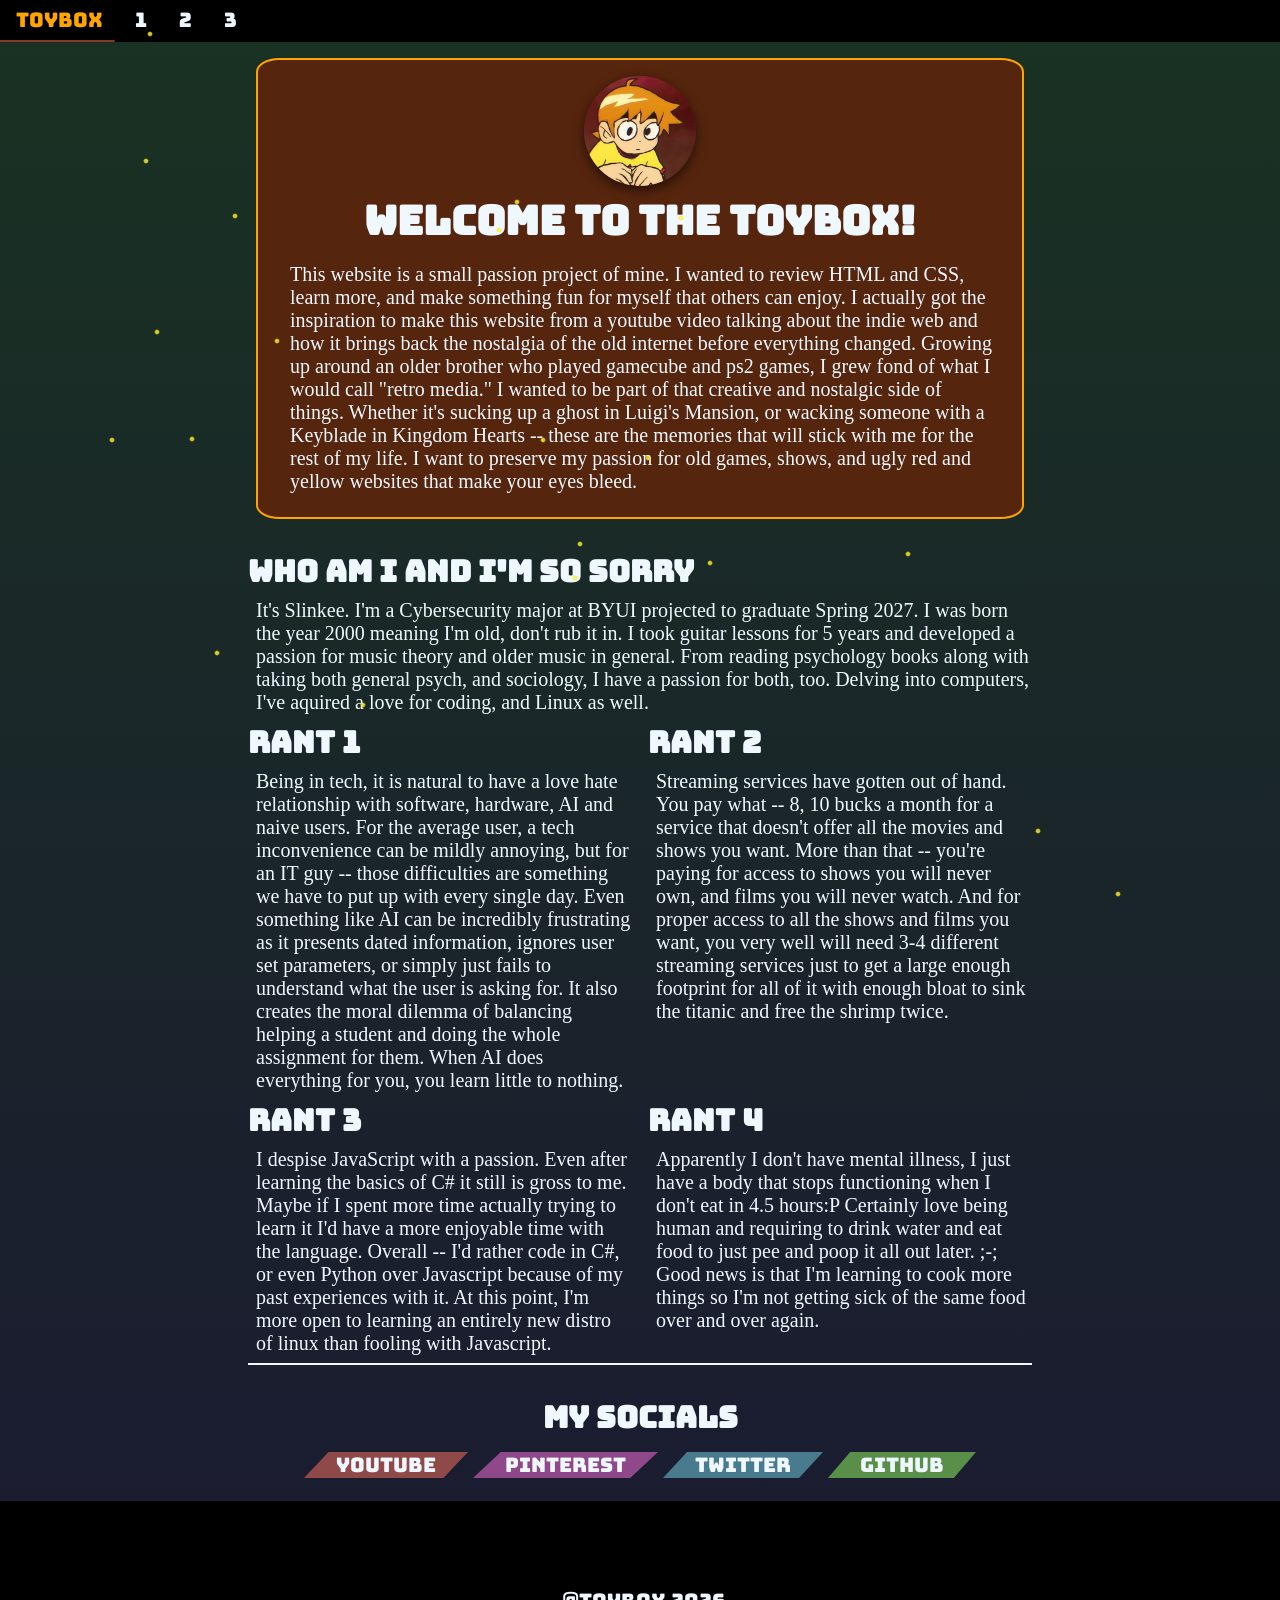
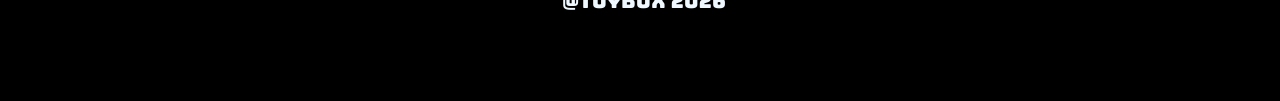
==== index.html @ 7c994a75 "tweaked p content" ====
<!DOCTYPE html>
<html lang="en">
<head>
    <!-- meta tags -->
    <meta charset="UTF-8">
    <meta name="viewport" content="width=device-width, initial-scale=1.0">   
    <meta name="description" content="Personal Wesbite for the whims and sillies of the one and only Slinkee">
    <meta property="og:title" content="The Toybox" />
    <meta property="og:description" content="Personal Wesbite for the whims and sillies of the one and only Slinkee"/>
    <meta property="og:url" content="https://slink-182.github.io/Toybox/" />
    <meta property="og:type" content="website" />
    <meta property="og:image" content="https://slink-182.github.io/Toybox/assets/images/bruh-pomni.jpg" />
    <!-- links to html, css and favicon -->
    <script src="js/script.js" defer></script>
    <link rel="stylesheet" href="css/styles.css">
    <link rel="icon" type="image/png" href="assets/images/favicon.png">
    <title>TOYBOX</title>
</head>
<body>
    <div id="fireflies"></div>
    <nav>
        <a href="index.html" class="selected-page">Toybox</a>
        <a href="one.html">1</a>
        <a href="two.html">2</a>
        <a href="three.html">3</a>
    </nav>
    <main>
        <div class="text-bubble">
            <img src="assets/images/scottPilgrim-1.jpg" id="home-image" alt="profile image">
            <H1>Welcome to the Toybox!</H1>
            <p>
                This website is a small passion project of mine. I wanted to review HTML and CSS, learn more, and make something fun for myself 
                that others can enjoy. I actually got the inspiration to make this website from a youtube video talking about the indie web and 
                how it brings back the nostalgia of the old internet before everything changed. Growing up around an older brother who played gamecube 
                and ps2 games, I grew fond of what I would call "retro media." I wanted to be part of that creative and nostalgic side of things. 
                Whether it's sucking up a ghost in Luigi's Mansion, or wacking someone with a Keyblade in Kingdom Hearts -- these are the memories 
                that will stick with me for the rest of my life. I want to preserve my passion for old games, shows, and ugly red and yellow websites 
                that make your eyes bleed.
            </p>
        </div>
        <h2>Who am I and I'm so sorry</h2>
        <p>
            It's Slinkee. 
            I'm a Cybersecurity major at BYUI projected to graduate Spring 2027. 
            I was born the year 2000 meaning I'm old, don't rub it in. I took 
            guitar lessons for 5 years and developed a passion for music theory 
            and older music in general. From reading psychology books along with taking both 
            general psych, and sociology, I have a passion for both, too. Delving into computers, 
            I've aquired a love for coding, and Linux as well. 
        </p>
        <div class="text-2col">
            <div class="box">
                <h2>Rant 1</h2>
                <p>
                Being in tech, it is natural to have a love hate relationship with 
                software, hardware, AI and naive users. For the average user, a tech 
                inconvenience can be mildly annoying, but for an IT guy -- those 
                difficulties are something we have to put up with every single day. 
                Even something like AI can be incredibly frustrating as it presents 
                dated information, ignores user set parameters, or simply just fails 
                to understand what the user is asking for. It also creates the moral 
                dilemma of balancing helping a student and doing the whole assignment 
                for them. When AI does everything for you, you learn little to nothing.
                </p>
            </div>
            <div class="box">
                <h2>Rant 2</h2>
                <p>
                    Streaming services have gotten out of hand. You pay what -- 8, 10 bucks 
                    a month for a service that doesn't offer all the movies and shows you want. 
                    More than that -- you're paying for access to shows you will never own, and 
                    films you will never watch. And for proper access to all the shows and films 
                    you want, you very well will need 3-4 different streaming services just to 
                    get a large enough footprint for all of it with enough bloat to sink the titanic 
                    and free the shrimp twice.
                </p>
            </div>
            <div class="box">
                <h2>Rant 3</h2>
                <p>
                    I despise JavaScript with a passion. Even after learning the basics of 
                    C# it still is gross to me. Maybe if I spent more time actually trying 
                    to learn it I'd have a more enjoyable time with the language. Overall 
                    -- I'd rather code in C#, or even Python over Javascript because of my 
                    past experiences with it. At this point, I'm more open to learning an 
                    entirely new distro of linux than fooling with Javascript.
                </p>
            </div>
            <div class="box">
                <h2>Rant 4</h2>
                <p>
                    Apparently I don't have mental illness, I just have a body that stops 
                    functioning when I don't eat in 4.5 hours:P Certainly love being human 
                    and requiring to drink water and eat food to just pee and poop it all
                    out later. ;-; Good news is that I'm learning to cook more things so 
                    I'm not getting sick of the same food over and over again.
                </p>
            </div>
        </div>   
        <div class="break"></div>
        <h2 class="text-center">My Socials</h2>
        <div class="social">
            <a href="https://www.youtube.com/@slinkee182" target="_blank" class="youtube">Youtube</a>
            <a href="https://www.pinterest.com/slinkee182/" target="_blank" class="pinterest">Pinterest</a>
            <a href="https://x.com/slinkee182" target="_blank" class="twitter">Twitter</a>
            <a href="https://github.com/slink-182" target="_blank" class="github">GitHub</a>
        </div>
    </main>
    <footer><p>@ToyBox 2026</p></footer>
</body>
</html>
---- css/styles.css ----
/* This is the CSS for Toybox!  */
/* GENERAL STYLES FOR ALL PAGES */

/* FONTS */
@import url('https://fonts.googleapis.com/css2?family=Bungee&display=swap');

.bungee-regular {
  font-family: "Bungee", sans-serif;
  font-weight: 400;
  font-style: normal;
}

:root {
    --primary-background: linear-gradient(180deg, #193222, #1b1932);
    --grayscale-background: linear-gradient(180deg, #404040, #000000);
    --firefly-background: radial-gradient(circle, #fff8c6, #ffea00 40%, transparent 70%);
    --nav-background: black;
    --primary-text-color: aliceblue;
    --text-bubble-background: #56250d;
    --footer-background: black;
    --box-shadow: 0 4px 12px rgba(0, 0, 0, 0.6);
    --header-font: "Bungee", sans-serif;
}

* {
    padding: 0;
    margin: 0; 
}
html {
    font-size: 20px;
    scroll-behavior: smooth;
}
body {
    color: var(--primary-text-color);
    background: var(--primary-background);
}


/* js applied classes */
body.grayscale {
    background: var(--grayscale-background);
}
.text-bubble.grayscale-text {
    background-color: #5c5c5c;
    border: 2px solid rgb(255, 255, 255);
}
.social a.grayscale-socials {
    background-color: #898989;
}


/* FIREFLIES */
#fireflies {
    pointer-events: none;
    position: fixed;
    inset: 0;
    overflow: hidden;
    z-index: 9999;
}
.firefly {
    position: absolute;
    width: 6px;
    height: 6px;
    background: var(--firefly-background);
    border-radius: 50%;
    opacity: 0.8;
    animation: drift 8s infinite ease-in-out;
}
@keyframes drift {
    0%   { transform: translate(0, 0); }
    50%  { transform: translate(40px, -60px); }
    100% { transform: translate(0, 0); }
}

/* NAVIGATION */
nav {
    display: flex;
    background-color: var(--nav-background);
    line-height: 40px;
}
nav a {
    padding:0 20px;
    margin:0 -4px;
    transition: all .20s;
    clip-path: polygon(
        15% 0,    /* top-left pulled inward */
        100% 0,   /* top-right */
        85% 100%,/* bottom-right */
        0 100%    /* bottom-left */
    );
}
nav a:nth-child(1) {
    clip-path: polygon(
        0 0, 
        100% 0,   /* top-right */
        93.33% 100%,/* bottom-right */
        0 100%    /* bottom-left */
    );
}

nav a:hover {
    background-color: aliceblue;
    color: black;
}
.selected-page {
    border-bottom: 2px solid #843825;
    color: orange;
}

h1, h2, h3, h4, h5 {
    font-family: var(--header-font);
    margin: 0 8px 8px 8px;
}
h1 {
    text-align: center;
    margin-bottom: 16px;
}
a {
    font-family: var(--header-font);
    color: var(--primary-text-color);
    text-decoration: none;
}
img {
    box-shadow: var(--box-shadow);
    -webkit-user-drag: none;
    width: 100%;
} 
ul {
    list-style-type:none;
}
li {
    margin-bottom: 4px;
}
p {
    color: var(--primary-text-color);
    margin: 0 8px 8px 16px;
}
.break {
    border-bottom: 2px solid var(--primary-text-color);
    margin: 0 8px 32px 8px;
}


/* SOCIAL */
.social {
    text-align: center;
    line-height: 40px;
    margin-bottom: 16px;
}
.social a {
    clip-path: polygon(
        15% 0,    /* top-left pulled inward */
        100% 0,   /* top-right */
        85% 100%,/* bottom-right */
        0 100%    /* bottom-left */
    );
    transition: padding 0.20s ease;
    padding: 0 32px;
}
.social a:hover {
    background-color: white;
    color: black;
    padding-right: 64px;
}
.twitter {
    background-color: #497b8f;
}
.pinterest {
    background-color: #8f498a;
}
.youtube {
    background-color: #8f4949;
}
.github {
    background-color: #598f49;
}

/* FOOTER */
footer {
    background-color: var(--footer-background);
    height: 200px;
    line-height: 200px;
    text-align: center;
}
footer p {
    font-family: var(--header-font)
}


/* REPEAT FORMATS */
.four-column {
    display: grid;
    grid-template-columns: repeat(4, 1fr);
    margin: 16px;
    gap: 16px;
}
.three-column {
    display: grid;
    grid-template-columns: repeat(3, 1fr);
    margin: 16px;
    gap: 16px;
}
.two-column {
    display: grid;
    grid-template-columns: repeat(2, 1fr);
    margin: 16px;
    gap: 16px;
}
.one-column {
    display: grid;
    grid-template-columns: repeat(1, 1fr);
    place-items:center;
    margin: 16px;
    gap: 16px;
}

.medium-img {
    object-fit: cover;
    border-radius: 3%;
    max-width: 400px;
    max-height:400px;
}

.discography {
    margin-left: 16px;
}
.discography img {
    transition: .20s all;    
    box-shadow:none;
    width: 120px;
    margin-right: -80px;
}
.discography img:hover {
    margin-right: 0px;
}
.img-circle {
    object-fit:cover;
    border-radius: 50%;
    width:400px;
    height:400px;
}

/* typically text specific formats */
.text-center {
    text-align: center;
}
.text-right {
    text-align:right;
}
.text-2col {
    display: grid;
    grid-template-columns: repeat(2, 1fr);
}
.list-2col {
    display: grid;
    grid-template-columns: repeat(2, 2fr);
    gap:16px;
}
.text-bubble {
    background-color: var(--text-bubble-background);
    border: 2px solid orange; 
    border-radius:3%;  
    padding: 16px; 
    margin: 16px 16px 32px 16px;
}

body::-webkit-scrollbar {
    background-color:black;
    width:8px;
    height:8px;
}
body::-webkit-scrollbar-thumb {
    background: linear-gradient(180deg, #842525, #844925);
}


 /* UNIQUE IDs */
#home-image {
    display: block;
    cursor: pointer;
    transition: transform 1s ease-in-out, opacity 1s ease-in-out;
    width: 112px;
    border-radius: 50%;
    margin: 0 auto;
    margin-bottom: 8px;
}
#home-image.roll-away {
    transform: translateX(100%) rotate(720deg);
    opacity: 0;
    pointer-events: none;
}


/* MAIN */
main {
    max-width: 800px;
    margin: 0 auto;
}

/* MEDIA QUERIES */
@media (max-width: 600px) {
    /* center all the header text when screens are small */
    h2, h3, h4, h5 {
        text-align: center;
    }
    .three-column {
        grid-template-columns: repeat(2, 1fr);
    }    
    .text-2col {
        grid-template-columns: repeat(1, 1fr);
    }

}
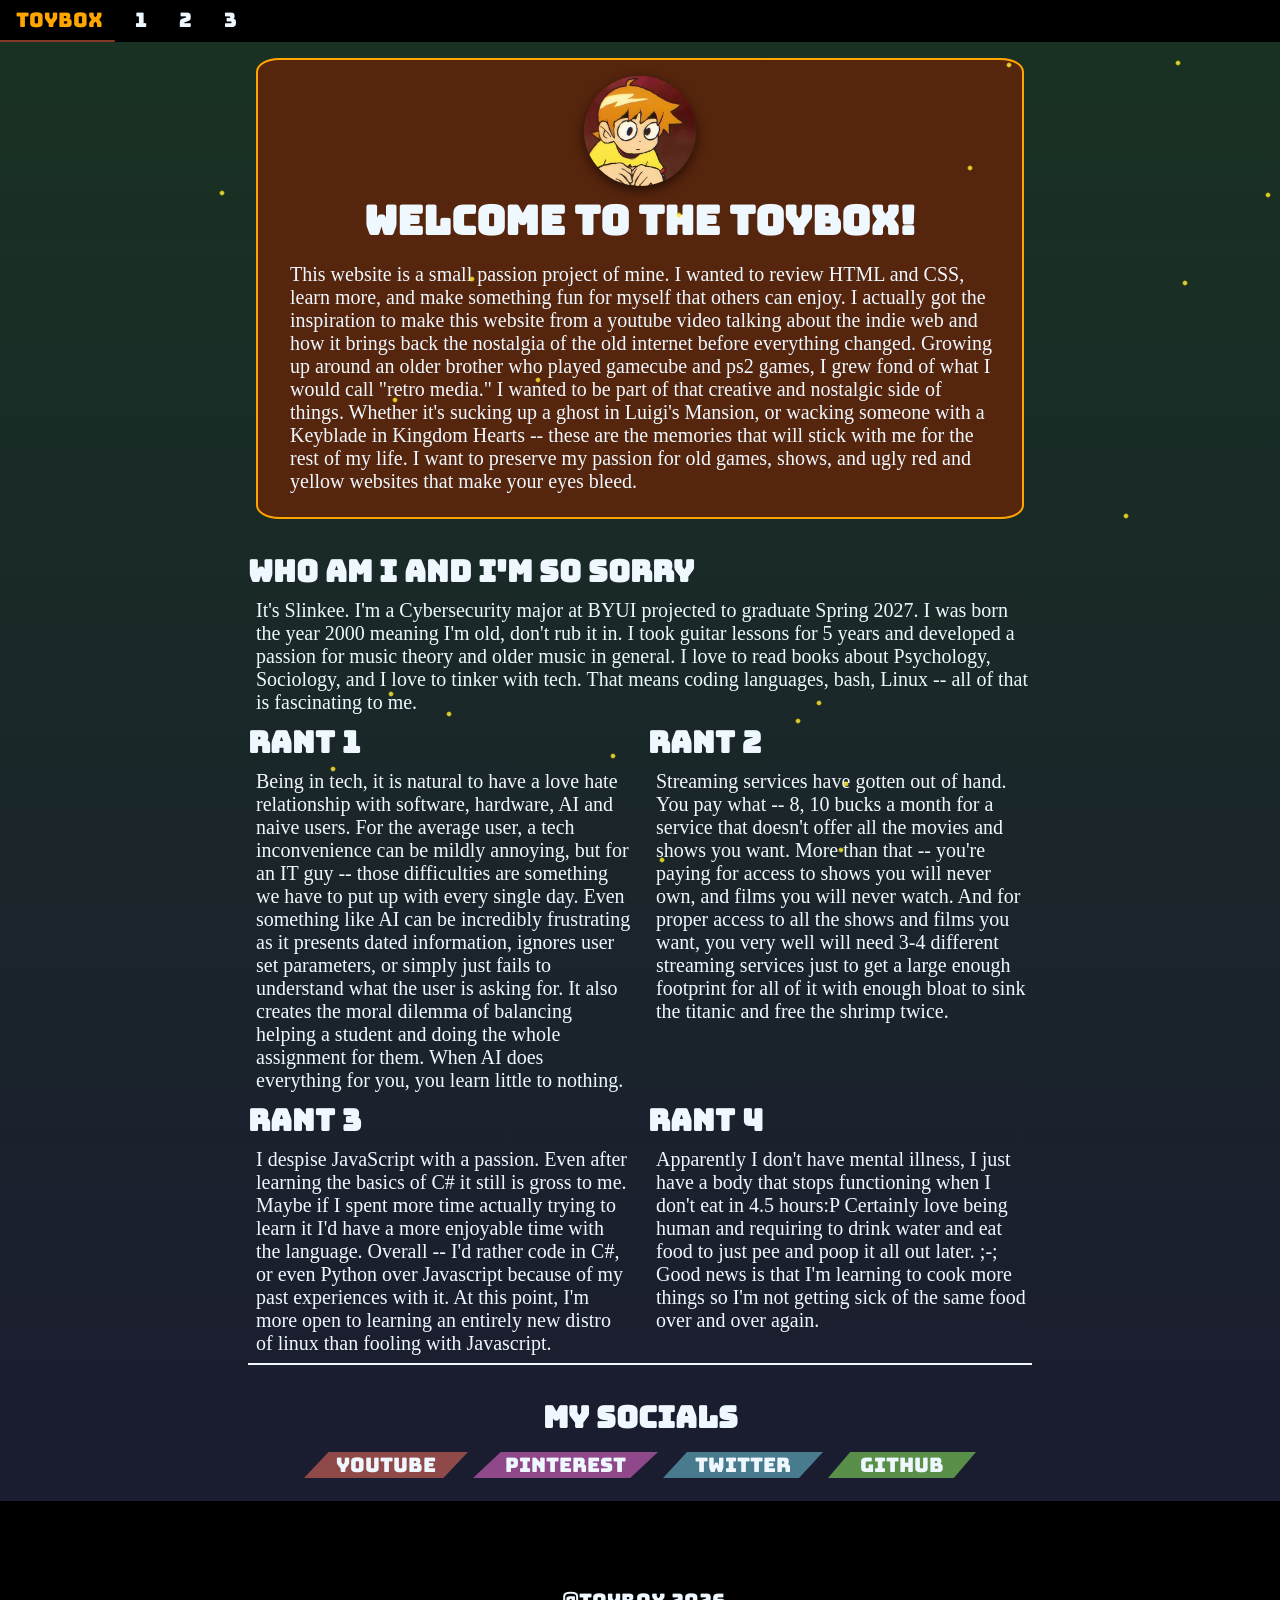
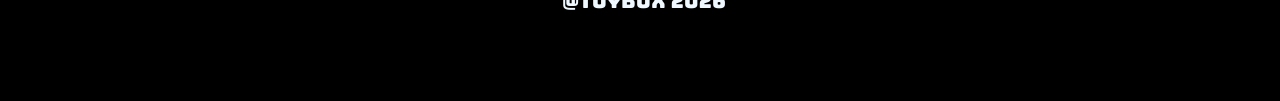
==== commit 1cdb557c: "tweaked p content" ====
--- a/index.html
+++ b/index.html
@@ -44,9 +44,9 @@
             I'm a Cybersecurity major at BYUI projected to graduate Spring 2027. 
             I was born the year 2000 meaning I'm old, don't rub it in. I took 
             guitar lessons for 5 years and developed a passion for music theory 
-            and older music in general. From reading psychology books along with taking both 
-            general psych, and sociology, I have a passion for both, too. Delving into computers, 
-            I've aquired a love for coding, and Linux as well. 
+            and older music in general. I love to read books about Psychology, Sociology, 
+            and I love to tinker with tech. That means coding languages, bash, 
+            Linux -- all of that is fascinating to me.
         </p>
         <div class="text-2col">
             <div class="box">
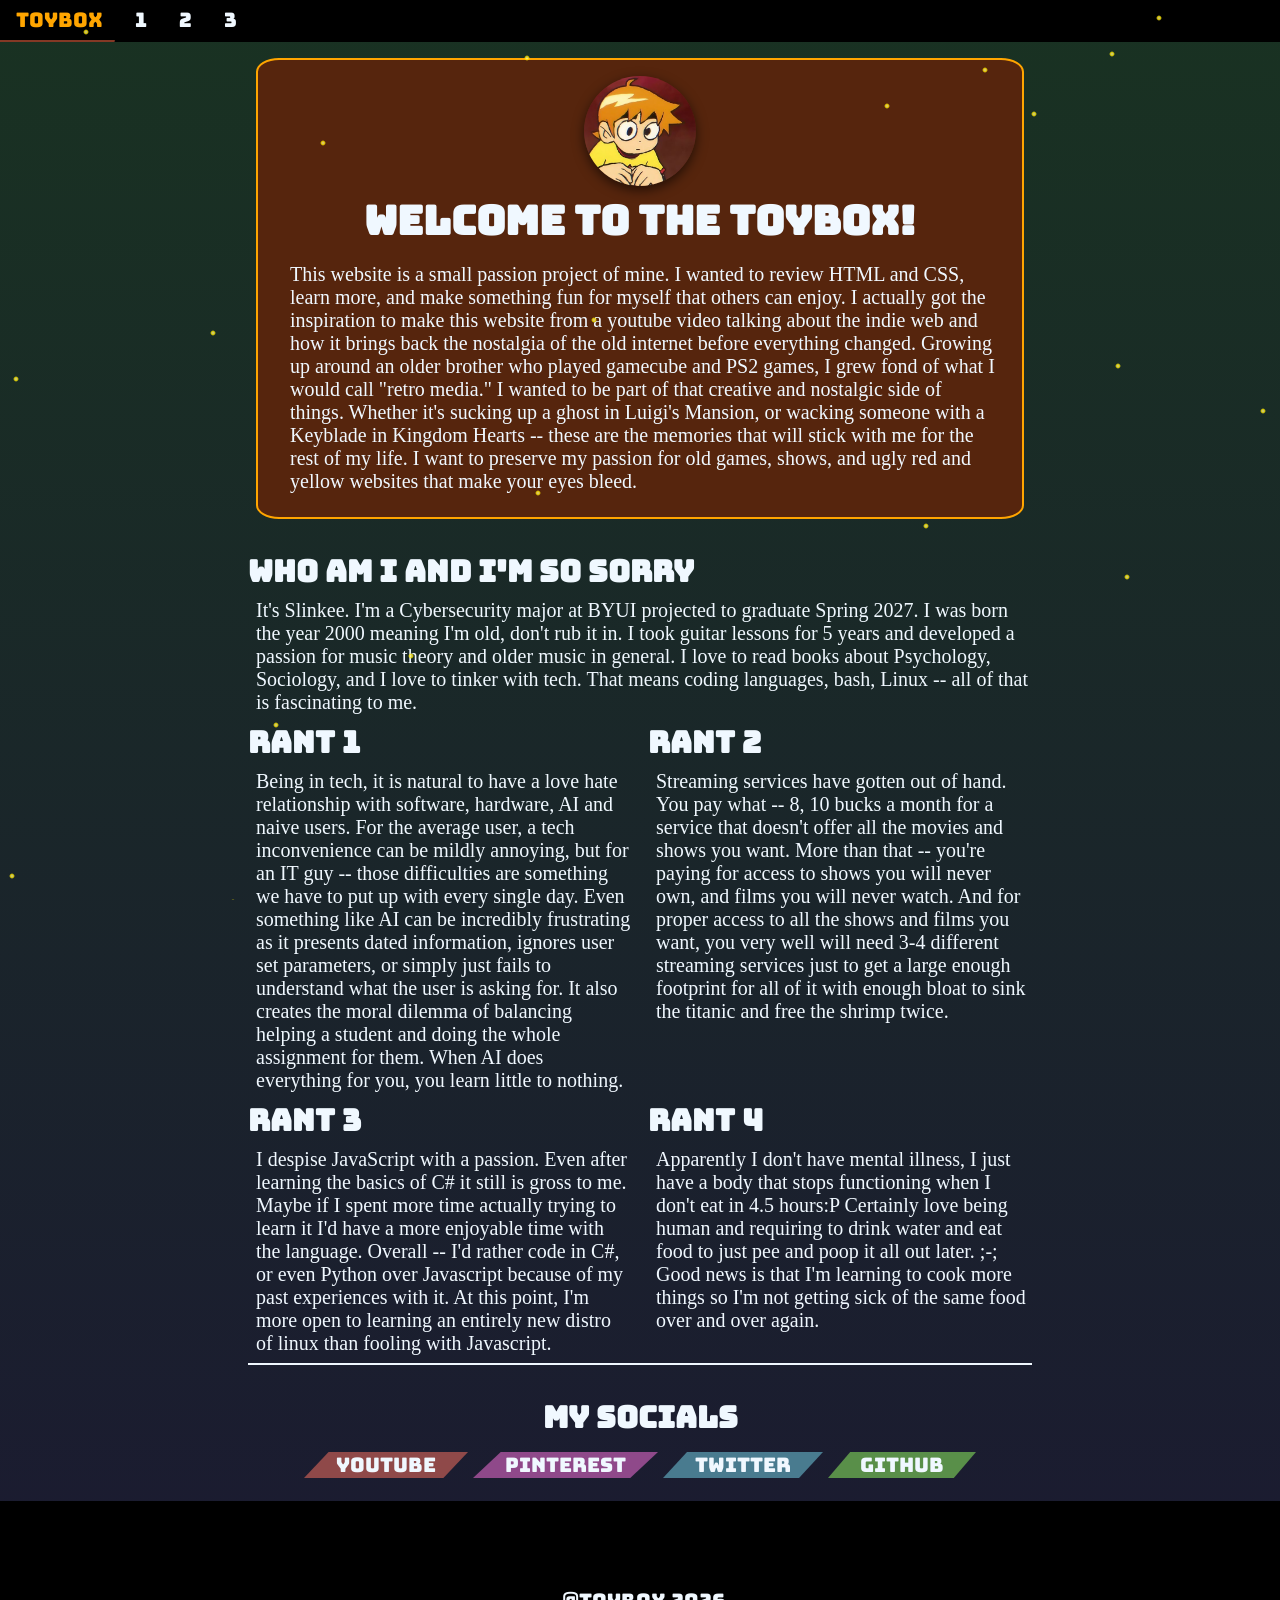
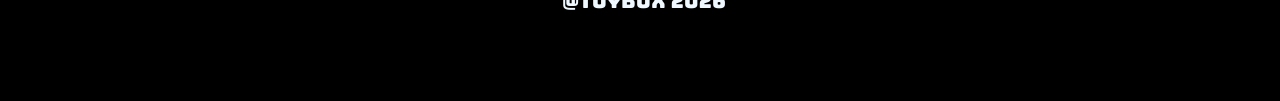
==== commit 88ac0185: "hooked honk to ramona-img" ====
--- a/index.html
+++ b/index.html
@@ -32,7 +32,7 @@
                 This website is a small passion project of mine. I wanted to review HTML and CSS, learn more, and make something fun for myself 
                 that others can enjoy. I actually got the inspiration to make this website from a youtube video talking about the indie web and 
                 how it brings back the nostalgia of the old internet before everything changed. Growing up around an older brother who played gamecube 
-                and ps2 games, I grew fond of what I would call "retro media." I wanted to be part of that creative and nostalgic side of things. 
+                and PS2 games, I grew fond of what I would call "retro media." I wanted to be part of that creative and nostalgic side of things. 
                 Whether it's sucking up a ghost in Luigi's Mansion, or wacking someone with a Keyblade in Kingdom Hearts -- these are the memories 
                 that will stick with me for the rest of my life. I want to preserve my passion for old games, shows, and ugly red and yellow websites 
                 that make your eyes bleed.
--- a/css/styles.css
+++ b/css/styles.css
@@ -14,10 +14,12 @@
     --primary-background: linear-gradient(180deg, #193222, #1b1932);
     --grayscale-background: linear-gradient(180deg, #404040, #000000);
     --firefly-background: radial-gradient(circle, #fff8c6, #ffea00 40%, transparent 70%);
+    --scrollbar-thumb-color: linear-gradient(180deg, #842525, #844925);
+    --grayscale-scrollbar-thumb: linear-gradient(180deg, #7e7e7e, #8f8e8e);
     --nav-background: black;
-    --primary-text-color: aliceblue;
     --text-bubble-background: #56250d;
     --footer-background: black;
+    --primary-text-color: aliceblue;
     --box-shadow: 0 4px 12px rgba(0, 0, 0, 0.6);
     --header-font: "Bungee", sans-serif;
 }
@@ -40,12 +42,23 @@
 body.grayscale {
     background: var(--grayscale-background);
 }
+body.grayscale-scrollbar-thumb::-webkit-scrollbar-thumb {
+    background: var(--grayscale-scrollbar-thumb)
+}
 .text-bubble.grayscale-text {
     background-color: #5c5c5c;
-    border: 2px solid rgb(255, 255, 255);
+    border: 2px solid #ffffff;
 }
 .social a.grayscale-socials {
     background-color: #898989;
+}
+.selected-page.grayscale-selected {
+    border-bottom: 2px solid #797979;
+    color: var(--primary-text-color);
+}
+.selected-page.grayscale-selected:hover {
+    border-bottom: 2px solid #797979;
+    color: black;
 }
 
 
@@ -270,7 +283,7 @@
     height:8px;
 }
 body::-webkit-scrollbar-thumb {
-    background: linear-gradient(180deg, #842525, #844925);
+    background: var(--scrollbar-thumb-color)
 }
 
 
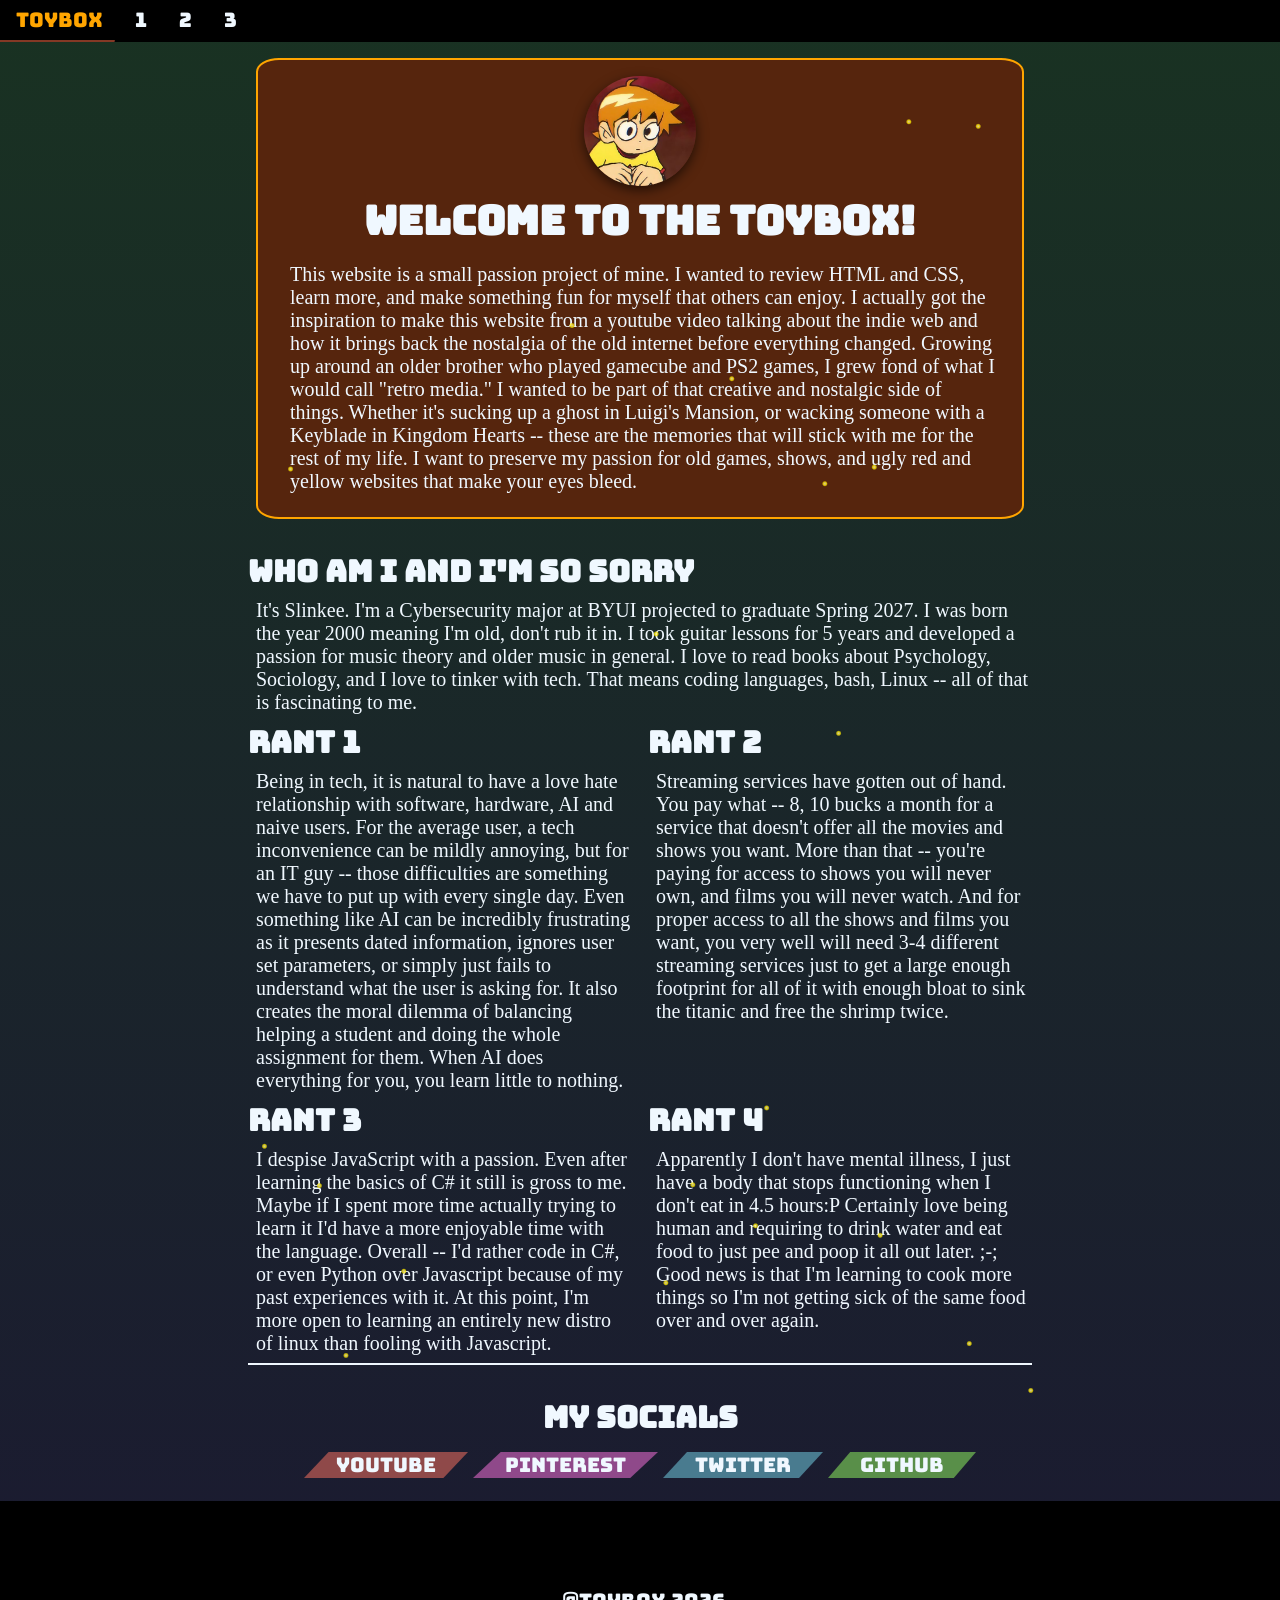
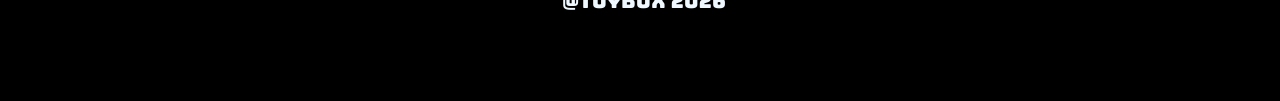
==== commit 3e4a1db1: "reworked fireflies" ====
--- a/index.html
+++ b/index.html
@@ -17,7 +17,6 @@
     <title>TOYBOX</title>
 </head>
 <body>
-    <div id="fireflies"></div>
     <nav>
         <a href="index.html" class="selected-page">Toybox</a>
         <a href="one.html">1</a>
@@ -25,6 +24,7 @@
         <a href="three.html">3</a>
     </nav>
     <main>
+        <div id="fireflies"></div>
         <div class="text-bubble">
             <img src="assets/images/scottPilgrim-1.jpg" id="home-image" alt="profile image">
             <H1>Welcome to the Toybox!</H1>
--- a/css/styles.css
+++ b/css/styles.css
@@ -64,12 +64,12 @@
 
 /* FIREFLIES */
 #fireflies {
+    position: absolute;
+    inset:0;
     pointer-events: none;
-    position: fixed;
-    inset: 0;
-    overflow: hidden;
-    z-index: 9999;
-}
+    overflow: hidden;   
+}
+
 .firefly {
     position: absolute;
     width: 6px;
@@ -77,13 +77,8 @@
     background: var(--firefly-background);
     border-radius: 50%;
     opacity: 0.8;
-    animation: drift 8s infinite ease-in-out;
-}
-@keyframes drift {
-    0%   { transform: translate(0, 0); }
-    50%  { transform: translate(40px, -60px); }
-    100% { transform: translate(0, 0); }
-}
+}
+
 
 /* NAVIGATION */
 nav {
@@ -302,10 +297,18 @@
     opacity: 0;
     pointer-events: none;
 }
+#sad-message {
+    margin-top:-56px; 
+}
+#ramona-img {
+    cursor: pointer;
+}
 
 
 /* MAIN */
 main {
+    position:relative;
+    overflow:hidden;
     max-width: 800px;
     margin: 0 auto;
 }
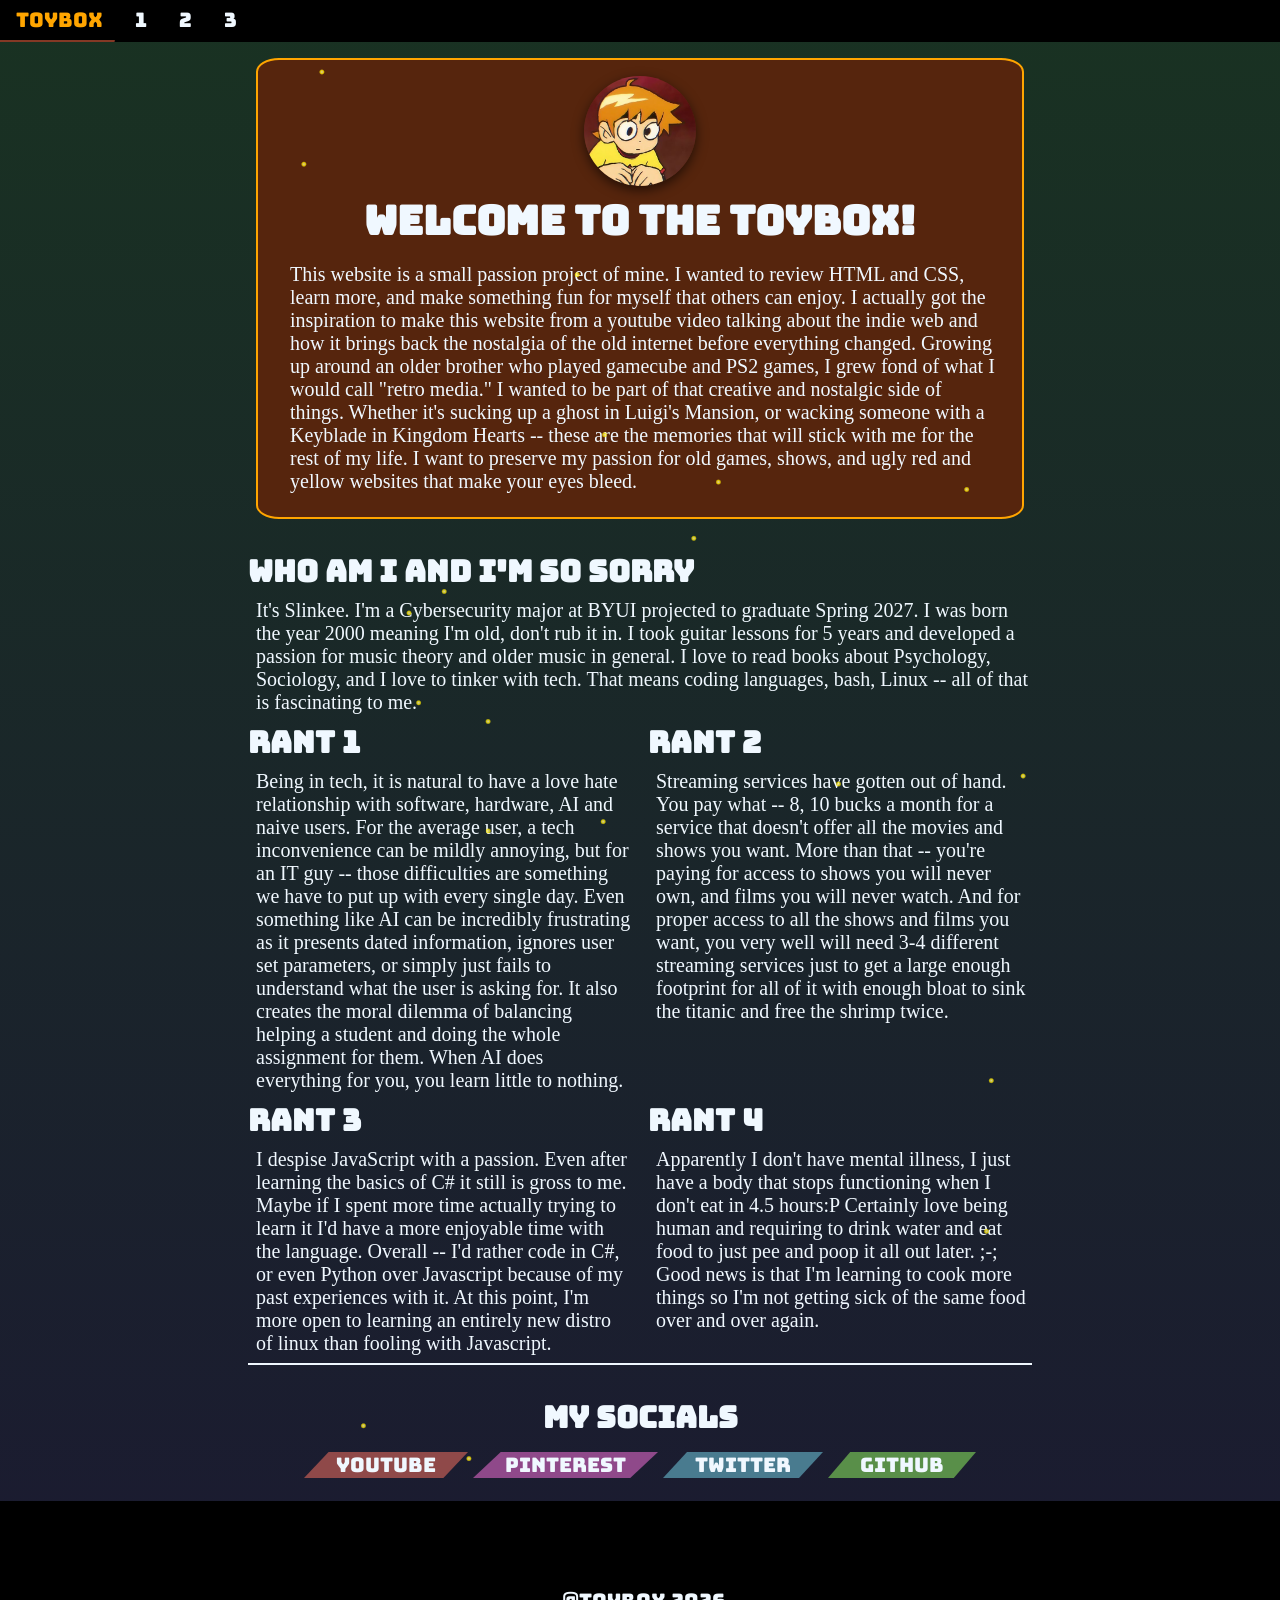
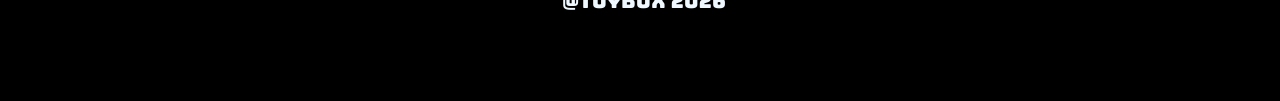
==== commit 325d03ab: "organized images folder" ====
--- a/index.html
+++ b/index.html
@@ -9,7 +9,7 @@
     <meta property="og:description" content="Personal Wesbite for the whims and sillies of the one and only Slinkee"/>
     <meta property="og:url" content="https://slink-182.github.io/Toybox/" />
     <meta property="og:type" content="website" />
-    <meta property="og:image" content="https://slink-182.github.io/Toybox/assets/images/bruh-pomni.jpg" />
+    <meta property="og:image" content="https://slink-182.github.io/Toybox/assets/images/misc/bruh-pomni.jpg" />
     <!-- links to html, css and favicon -->
     <script src="js/script.js" defer></script>
     <link rel="stylesheet" href="css/styles.css">
@@ -26,7 +26,7 @@
     <main>
         <div id="fireflies"></div>
         <div class="text-bubble">
-            <img src="assets/images/scottPilgrim-1.jpg" id="home-image" alt="profile image">
+            <img src="assets/images/misc/scottPilgrim-1.jpg" id="home-image" alt="profile image">
             <H1>Welcome to the Toybox!</H1>
             <p>
                 This website is a small passion project of mine. I wanted to review HTML and CSS, learn more, and make something fun for myself 
--- a/css/styles.css
+++ b/css/styles.css
@@ -14,6 +14,7 @@
     --primary-background: linear-gradient(180deg, #193222, #1b1932);
     --grayscale-background: linear-gradient(180deg, #404040, #000000);
     --firefly-background: radial-gradient(circle, #fff8c6, #ffea00 40%, transparent 70%);
+    --grayscale-firefly-background: radial-gradient(circle, #ffffff, #dcdcdc 40%, transparent 70%);
     --scrollbar-thumb-color: linear-gradient(180deg, #842525, #844925);
     --grayscale-scrollbar-thumb: linear-gradient(180deg, #7e7e7e, #8f8e8e);
     --nav-background: black;
@@ -59,6 +60,9 @@
 .selected-page.grayscale-selected:hover {
     border-bottom: 2px solid #797979;
     color: black;
+}
+.firefly.grayscale-firefly {
+    background: var(--grayscale-firefly-background);
 }
 
 
@@ -308,7 +312,6 @@
 /* MAIN */
 main {
     position:relative;
-    overflow:hidden;
     max-width: 800px;
     margin: 0 auto;
 }
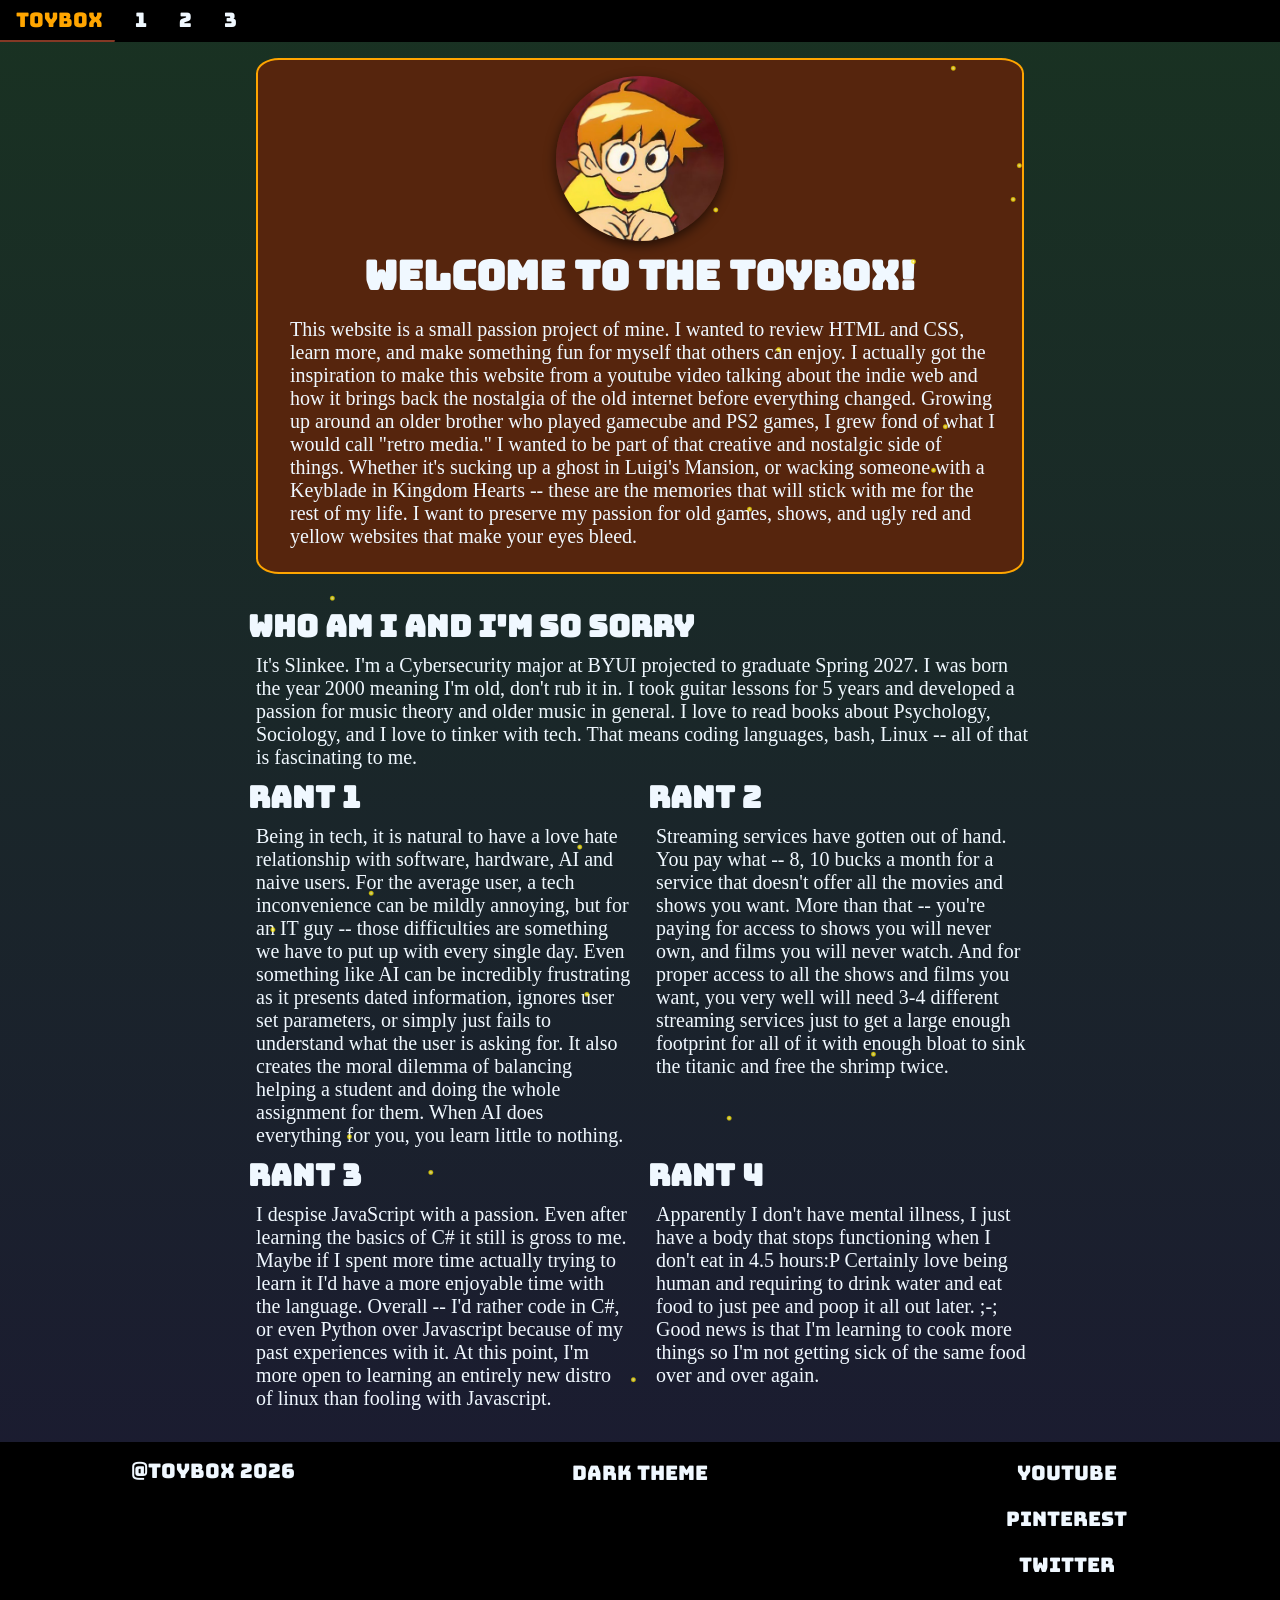
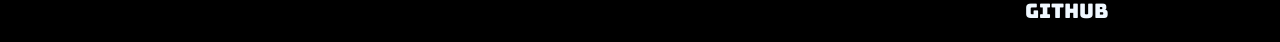
==== commit ec6c3314: "set footer grid" ====
--- a/index.html
+++ b/index.html
@@ -26,7 +26,10 @@
     <main>
         <div id="fireflies"></div>
         <div class="text-bubble">
-            <img src="assets/images/misc/scottPilgrim-1.jpg" id="home-image" alt="profile image">
+            <div id="welcome-img-container">
+                <div id="sad-message"> How could you:(</div>
+                <img src="assets/images/misc/scottPilgrim-1.jpg" id="home-image" alt="profile image">
+            </div>
             <H1>Welcome to the Toybox!</H1>
             <p>
                 This website is a small passion project of mine. I wanted to review HTML and CSS, learn more, and make something fun for myself 
@@ -97,16 +100,21 @@
                 </p>
             </div>
         </div>   
-        <div class="break"></div>
-        <h2 class="text-center">My Socials</h2>
-        <div class="social">
+    </main>
+    <footer>
+        <div class="col1">
+            <p>@ToyBox 2026</p>
+        </div>
+        <div class="col2">
+            <a id="theme-toggle">Dark Theme</a>    
+        </div>
+        <div class="col3">
             <a href="https://www.youtube.com/@slinkee182" target="_blank" class="youtube">Youtube</a>
             <a href="https://www.pinterest.com/slinkee182/" target="_blank" class="pinterest">Pinterest</a>
             <a href="https://x.com/slinkee182" target="_blank" class="twitter">Twitter</a>
-            <a href="https://github.com/slink-182" target="_blank" class="github">GitHub</a>
+            <a href="https://github.com/slink-182" target="_blank" class="github">GitHub</a>    
         </div>
-    </main>
-    <footer><p>@ToyBox 2026</p></footer>
+    </footer>
 </body>
 </html>
 
--- a/css/styles.css
+++ b/css/styles.css
@@ -11,6 +11,7 @@
 }
 
 :root {
+    --dark-background: black;
     --primary-background: linear-gradient(180deg, #193222, #1b1932);
     --grayscale-background: linear-gradient(180deg, #404040, #000000);
     --firefly-background: radial-gradient(circle, #fff8c6, #ffea00 40%, transparent 70%);
@@ -40,6 +41,10 @@
 
 
 /* js applied classes */
+body.dark {
+    background: var(--dark-background);
+}
+
 body.grayscale {
     background: var(--grayscale-background);
 }
@@ -153,49 +158,30 @@
 }
 
 
-/* SOCIAL */
-.social {
-    text-align: center;
-    line-height: 40px;
-    margin-bottom: 16px;
-}
-.social a {
-    clip-path: polygon(
-        15% 0,    /* top-left pulled inward */
-        100% 0,   /* top-right */
-        85% 100%,/* bottom-right */
-        0 100%    /* bottom-left */
-    );
-    transition: padding 0.20s ease;
-    padding: 0 32px;
-}
-.social a:hover {
-    background-color: white;
-    color: black;
-    padding-right: 64px;
-}
-.twitter {
-    background-color: #497b8f;
-}
-.pinterest {
-    background-color: #8f498a;
-}
-.youtube {
-    background-color: #8f4949;
-}
-.github {
-    background-color: #598f49;
-}
 
 /* FOOTER */
 footer {
+    display: grid;
+    grid-template-columns: 1fr 1fr 1fr;
     background-color: var(--footer-background);
-    height: 200px;
-    line-height: 200px;
-    text-align: center;
+    text-align:center;
+    padding-top:16px;
+    margin-top:24px;
+   
 }
 footer p {
-    font-family: var(--header-font)
+    font-family: var(--header-font);
+    margin: 0;
+    padding: 0;
+    margin-bottom: 16px;
+}
+footer a {
+    display:block;
+    font-family: var(--header-font);
+    color: var(--primary-text-color);
+    border: 2px solid black;
+    cursor:pointer;
+    margin-bottom: 16px;
 }
 
 
@@ -287,13 +273,16 @@
 
 
  /* UNIQUE IDs */
+#welcome-img-container {
+    display:grid;
+    place-items: center;
+}
+
 #home-image {
-    display: block;
     cursor: pointer;
     transition: transform 1s ease-in-out, opacity 1s ease-in-out;
-    width: 112px;
+    width: 168px;
     border-radius: 50%;
-    margin: 0 auto;
     margin-bottom: 8px;
 }
 #home-image.roll-away {
@@ -302,8 +291,10 @@
     pointer-events: none;
 }
 #sad-message {
-    margin-top:-56px; 
-}
+    margin-bottom:-164px;
+    font: var(--header-font);
+}
+
 #ramona-img {
     cursor: pointer;
 }
@@ -328,5 +319,9 @@
     .text-2col {
         grid-template-columns: repeat(1, 1fr);
     }
-
-}
+    footer {
+        grid-template-columns: 1fr;
+
+    }
+
+}
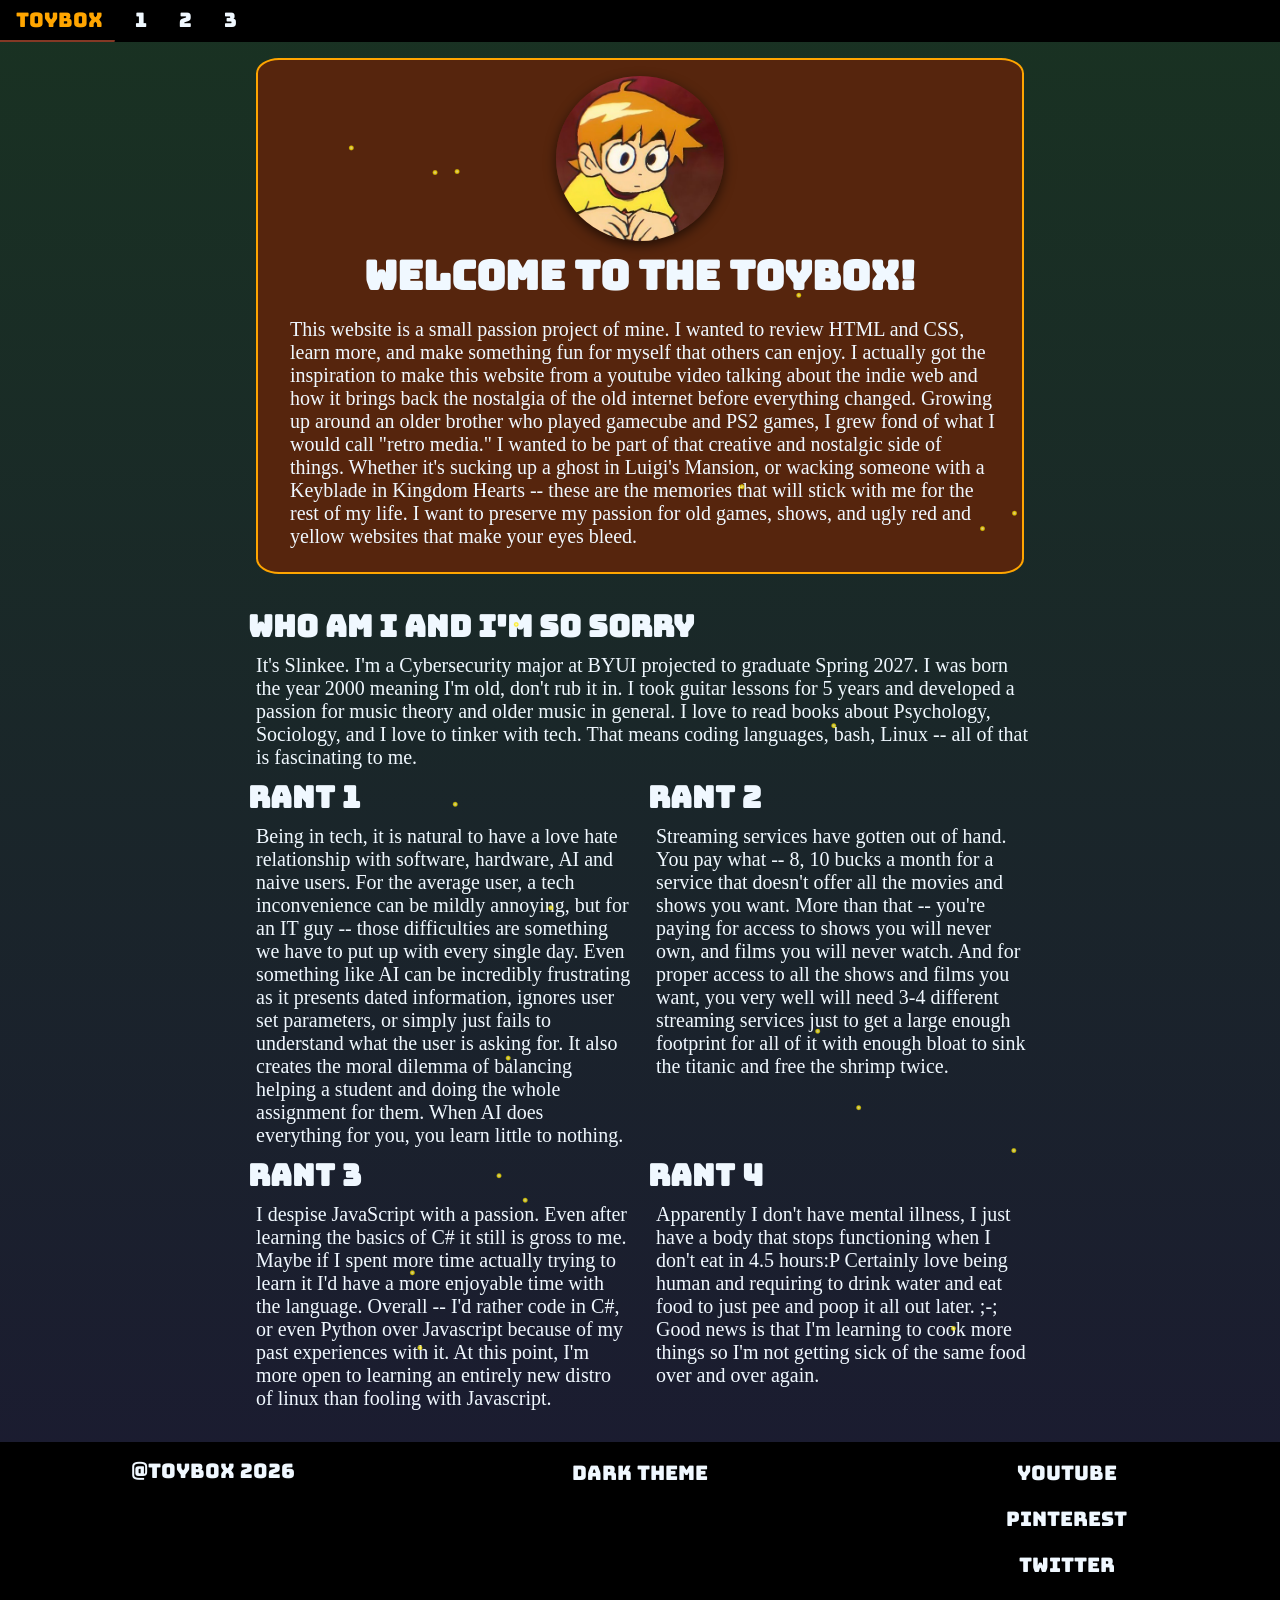
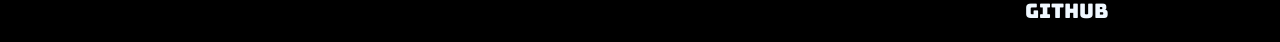
==== commit d39bde03: "cleaned up css" ====
--- a/index.html
+++ b/index.html
@@ -28,7 +28,7 @@
         <div class="text-bubble">
             <div id="welcome-img-container">
                 <div id="sad-message"> How could you:(</div>
-                <img src="assets/images/misc/scottPilgrim-1.jpg" id="home-image" alt="profile image">
+                <img src="assets/images/misc/scottPilgrim-1.jpg" class="img-circle" id="home-image" alt="profile image">
             </div>
             <H1>Welcome to the Toybox!</H1>
             <p>
--- a/css/styles.css
+++ b/css/styles.css
@@ -94,6 +94,7 @@
     display: flex;
     background-color: var(--nav-background);
     line-height: 40px;
+    margin-bottom: 16px;
 }
 nav a {
     padding:0 20px;
@@ -126,7 +127,7 @@
 
 h1, h2, h3, h4, h5 {
     font-family: var(--header-font);
-    margin: 0 8px 8px 8px;
+    margin: 0 8px 8px;
 }
 h1 {
     text-align: center;
@@ -154,9 +155,8 @@
 }
 .break {
     border-bottom: 2px solid var(--primary-text-color);
-    margin: 0 8px 32px 8px;
-}
-
+    margin: 0 8px 32px;
+}
 
 
 /* FOOTER */
@@ -164,9 +164,9 @@
     display: grid;
     grid-template-columns: 1fr 1fr 1fr;
     background-color: var(--footer-background);
-    text-align:center;
-    padding-top:16px;
-    margin-top:24px;
+    text-align: center;
+    padding-top: 16px;
+    margin-top: 24px;
    
 }
 footer p {
@@ -207,16 +207,15 @@
 .one-column {
     display: grid;
     grid-template-columns: repeat(1, 1fr);
-    place-items:center;
-    margin: 16px;
-    gap: 16px;
+    place-items: center;
+    margin-bottom: 8px;
 }
 
 .medium-img {
     object-fit: cover;
     border-radius: 3%;
     max-width: 400px;
-    max-height:400px;
+    max-height: 400px;
 }
 
 .discography {
@@ -225,17 +224,14 @@
 .discography img {
     transition: .20s all;    
     box-shadow:none;
-    width: 120px;
+    max-width: 120px;
     margin-right: -80px;
 }
 .discography img:hover {
     margin-right: 0px;
 }
 .img-circle {
-    object-fit:cover;
     border-radius: 50%;
-    width:400px;
-    height:400px;
 }
 
 /* typically text specific formats */
@@ -243,7 +239,7 @@
     text-align: center;
 }
 .text-right {
-    text-align:right;
+    text-align: right;
 }
 .text-2col {
     display: grid;
@@ -252,20 +248,20 @@
 .list-2col {
     display: grid;
     grid-template-columns: repeat(2, 2fr);
-    gap:16px;
+    gap: 16px;
 }
 .text-bubble {
     background-color: var(--text-bubble-background);
     border: 2px solid orange; 
     border-radius:3%;  
     padding: 16px; 
-    margin: 16px 16px 32px 16px;
+    margin: 0 16px 32px;
 }
 
 body::-webkit-scrollbar {
     background-color:black;
-    width:8px;
-    height:8px;
+    width: 4px;
+    height: 4px;
 }
 body::-webkit-scrollbar-thumb {
     background: var(--scrollbar-thumb-color)
@@ -281,8 +277,7 @@
 #home-image {
     cursor: pointer;
     transition: transform 1s ease-in-out, opacity 1s ease-in-out;
-    width: 168px;
-    border-radius: 50%;
+    max-width: 168px;
     margin-bottom: 8px;
 }
 #home-image.roll-away {
@@ -316,6 +311,13 @@
     .three-column {
         grid-template-columns: repeat(2, 1fr);
     }    
+    .text-bubble {
+        margin: 0 0 32px;
+        border-radius:0%;
+        border: 0px;
+        border-bottom:2px solid orange;
+    }
+
     .text-2col {
         grid-template-columns: repeat(1, 1fr);
     }
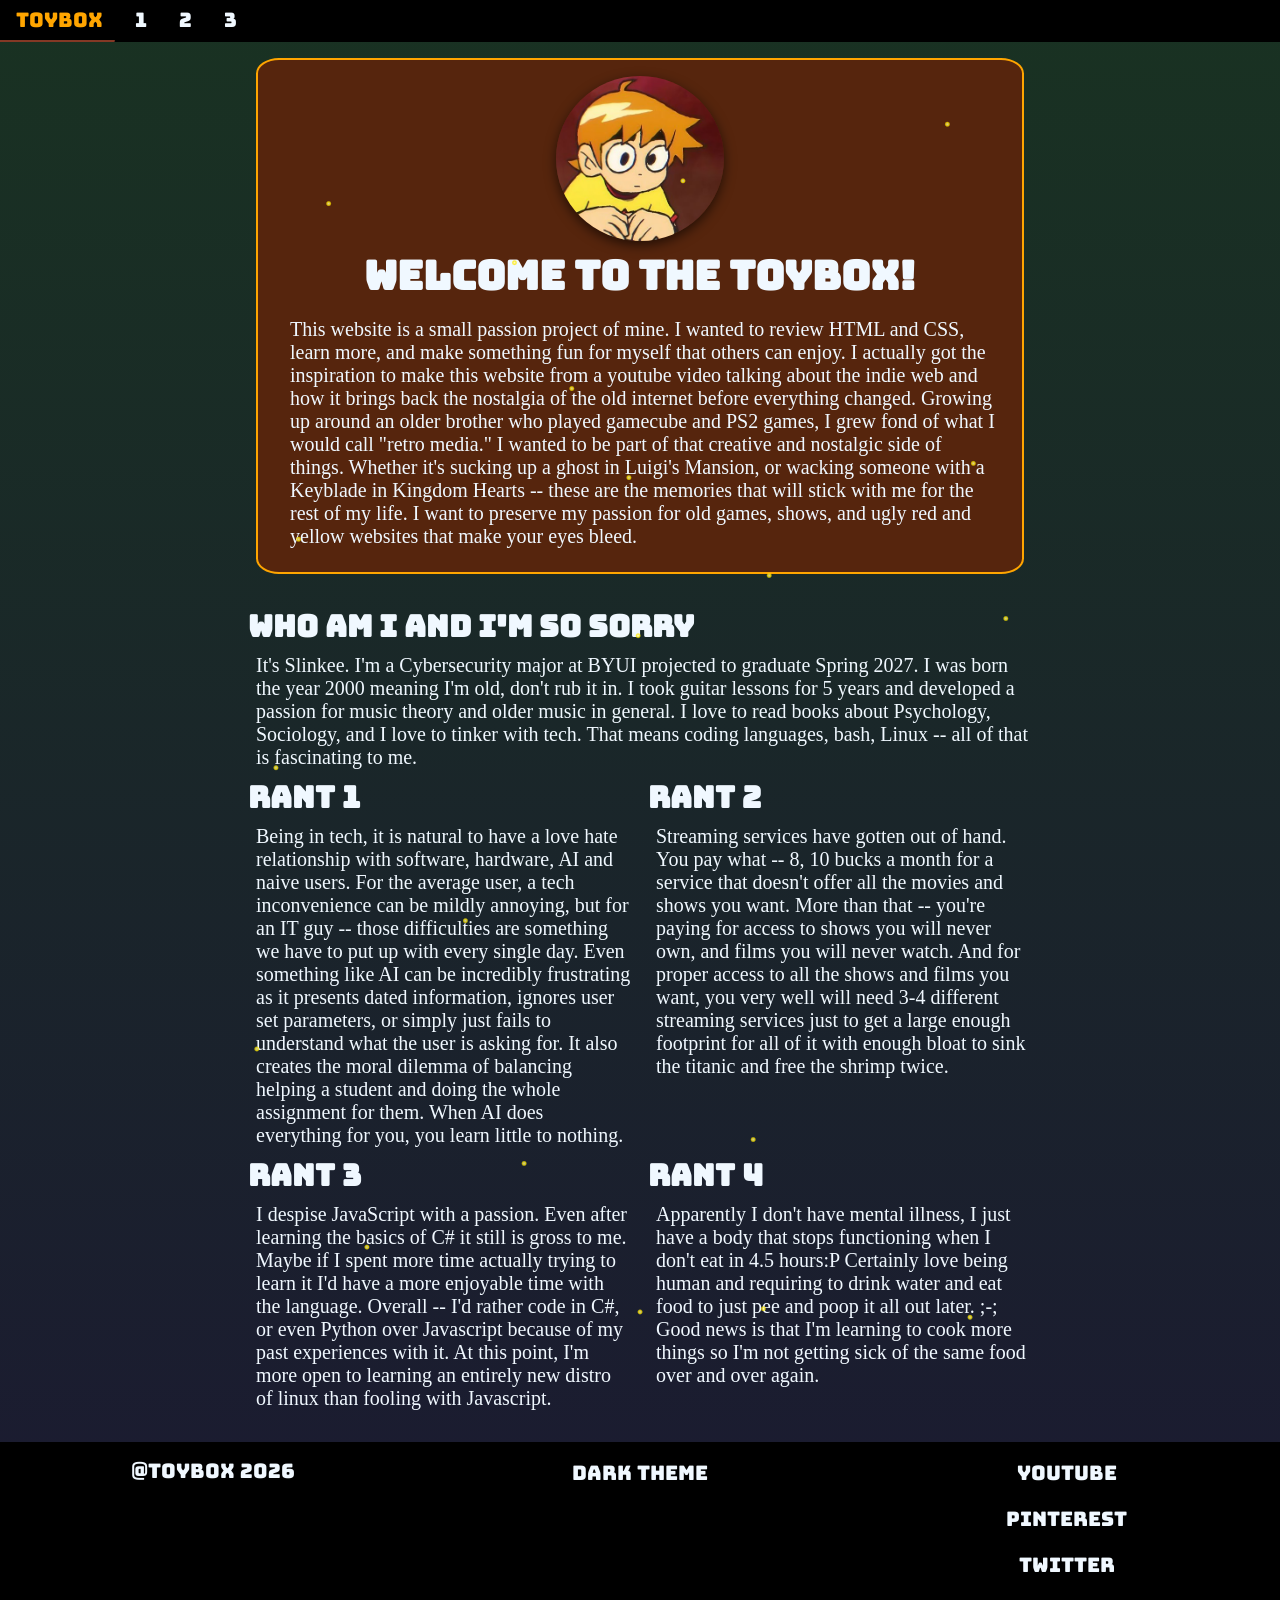
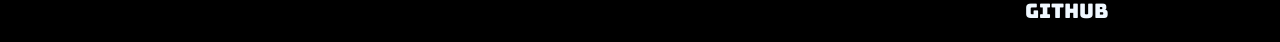
==== commit f7a63c29: "Fixed footer links" ====
--- a/index.html
+++ b/index.html
@@ -109,9 +109,9 @@
             <a id="theme-toggle">Dark Theme</a>    
         </div>
         <div class="col3">
-            <a href="https://www.youtube.com/@slinkee182" target="_blank" class="youtube">Youtube</a>
+            <a href="https://www.youtube.com/@slinkee1776" target="_blank" class="youtube">Youtube</a>
             <a href="https://www.pinterest.com/slinkee182/" target="_blank" class="pinterest">Pinterest</a>
-            <a href="https://x.com/slinkee182" target="_blank" class="twitter">Twitter</a>
+            <a href="https://x.com/_slinkee" target="_blank" class="twitter">Twitter</a>
             <a href="https://github.com/slink-182" target="_blank" class="github">GitHub</a>    
         </div>
     </footer>
